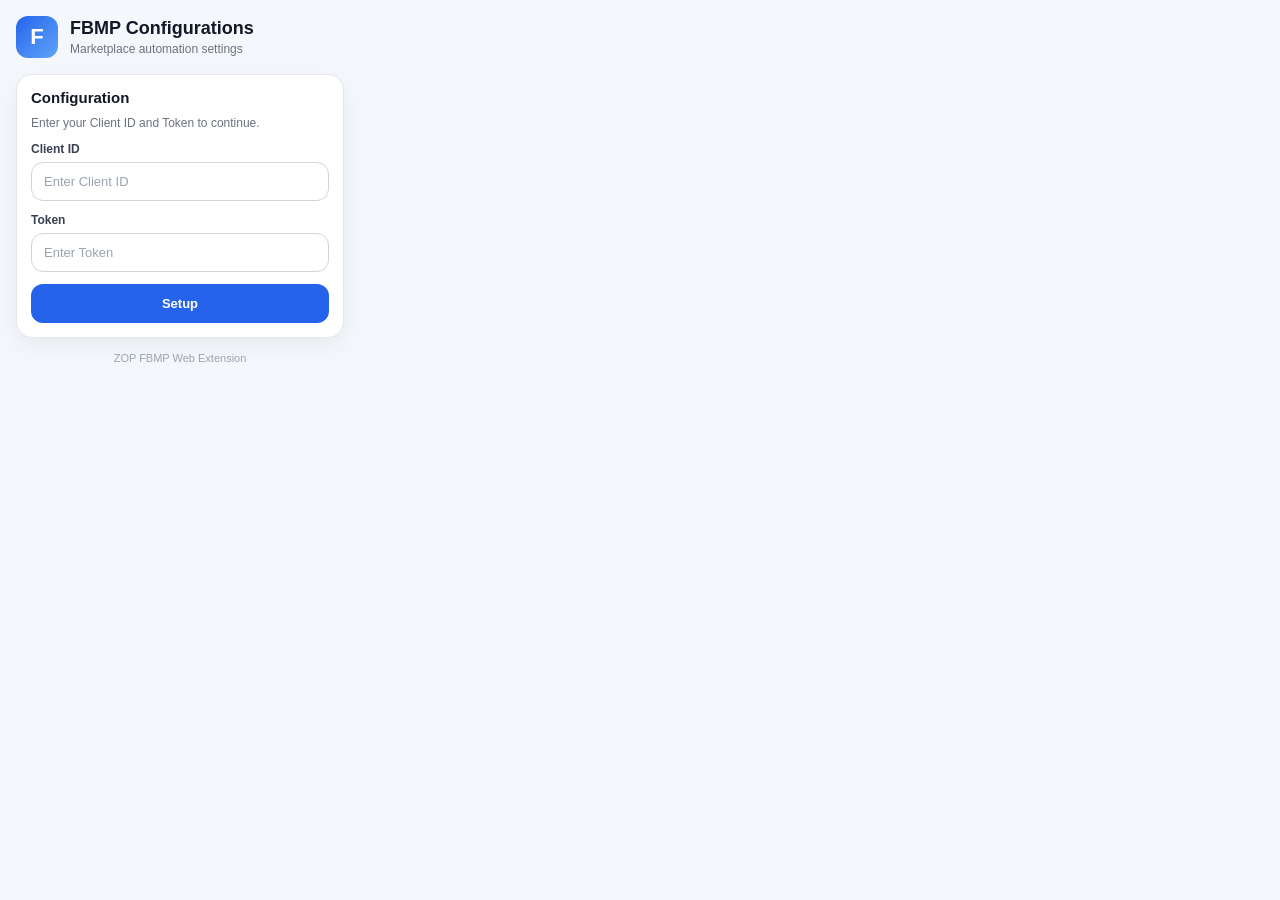
==== index.html @ ef015ee6 "FUNCTIONALITY: Ability to scrape the status of the SOLD inventory has been added." ====
<!doctype html>
<html lang="en">
  <head>
    <meta charset="UTF-8" />
    <meta name="viewport" content="width=device-width, initial-scale=1.0" />
    <title>FBMP Configurations</title>

    <link rel="stylesheet" href="css/styles.css" />
  </head>

  <body>
    <main class="popup">
      <header class="header">
        <div class="logo">F</div>
        <div class="header-text">
          <h1>FBMP Configurations</h1>
          <p>Marketplace automation settings</p>
        </div>
      </header>

      <section class="card d-none" id="connectionInformation">
        <div class="info-row">
          <span class="label">Client</span>
          <span class="value" id="clientDom"></span>
        </div>

        <div class="info-row">
          <span class="label">Token</span>
          <span class="value" id="tokenDom"></span>
        </div>

        <div class="tips">
          <div class="tip">
            <span class="tip-icon">i</span>
            <span>Select Bulk Delete maximum twice in 15 days.</span>
          </div>

          <div class="tip">
            <span class="tip-icon">i</span>
            <span
              >Mark Only Sold will mark inventories as SOLD when their status is
              SOLD in your system.</span
            >
          </div>
        </div>
      </section>
      <section class="card" id="configSection">
        <h2 class="section-title">Configuration</h2>
        <p class="section-subtitle">
          Enter your Client ID and Token to continue.
        </p>

        <form class="config-form" id="configForm">
          <div class="form-group">
            <label for="clientId">Client ID</label>
            <input
              type="text"
              id="clientIdInput"
              name="clientId"
              placeholder="Enter Client ID"
            />
          </div>

          <div class="form-group">
            <label for="token">Token</label>
            <input
              type="password"
              id="tokenInput"
              name="token"
              placeholder="Enter Token"
            />
          </div>

          <button class="btn-primary" type="submit" id="saveConfigBtn">
            Setup
          </button>
        </form>
      </section>
      <section class="card actions d-none" id="actionSection">
        <h2 class="section-title">Select Action</h2>
        <p class="section-subtitle">Choose one action to perform.</p>

        <form class="actions" id="actionForm">
          <label class="action-option">
            <input type="radio" name="action" value="publish-update" checked />
            <span class="action-title">Publish and Update</span>
          </label>

          <label class="action-option">
            <input type="radio" name="action" value="bulk-delete" />
            <span class="action-title">Only Bulk Delete</span>
          </label>

          <label class="action-option">
            <input type="radio" name="action" value="renew" />
            <span class="action-title">Only Renew</span>
          </label>

          <label class="action-option">
            <input type="radio" name="action" value="MARK_ONLY_SOLD" />
            <span class="action-title">Mark Only Sold</span>
          </label>
        </form>

        <div class="button-row">
          <button class="btn-secondary" type="button" id="resetConfigBtn">
            Back to Setup
          </button>
          <button class="btn-primary" type="button" id="proceedBtn">
            Proceed
          </button>
        </div>
      </section>
      <div class="config-status" id="configStatus"></div>

      <div class="footer">ZOP FBMP Web Extension</div>
    </main>
    <script src="js/scripts.js"></script>
  </body>
</html>
---- css/styles.css ----
* {
  box-sizing: border-box;
}

body {
  margin: 0;
  width: 360px;
  font-family: Inter, Arial, sans-serif;
  background: #f4f7fb;
  color: #1f2937;
}

.popup {
  padding: 16px;
}

.header {
  display: flex;
  align-items: center;
  gap: 12px;
  margin-bottom: 16px;
}

.logo {
  width: 42px;
  height: 42px;
  border-radius: 12px;
  background: linear-gradient(135deg, #2563eb, #60a5fa);
  display: flex;
  align-items: center;
  justify-content: center;
  color: #ffffff;
  font-size: 22px;
  font-weight: 800;
}

.header-text h1 {
  margin: 0;
  font-size: 18px;
  font-weight: 800;
  color: #111827;
}

.header-text p {
  margin: 3px 0 0;
  font-size: 12px;
  color: #6b7280;
}

.card {
  background: #ffffff;
  border: 1px solid #e5e7eb;
  border-radius: 16px;
  padding: 14px;
  margin-bottom: 14px;
  box-shadow: 0 8px 24px rgba(15, 23, 42, 0.06);
}

.info-row {
  display: flex;
  justify-content: space-between;
  gap: 12px;
  padding: 8px 0;
  border-bottom: 1px solid #f1f5f9;
  font-size: 13px;
}

.info-row:last-child {
  border-bottom: none;
}

.label {
  color: #6b7280;
  font-weight: 600;
}

.value {
  color: #111827;
  font-weight: 700;
  text-align: right;
  word-break: break-word;
}

.tips {
  display: grid;
  gap: 8px;
  margin-top: 10px;
}

.tip {
  display: flex;
  gap: 8px;
  font-size: 12px;
  line-height: 1.4;
  color: #4b5563;
  background: #f8fafc;
  border-radius: 10px;
  padding: 9px;
}

.tip-icon {
  color: #2563eb;
  font-weight: 800;
  flex: 0 0 auto;
}

.section-title {
  margin: 0 0 10px;
  font-size: 15px;
  font-weight: 800;
  color: #111827;
}

.section-subtitle {
  margin: 0 0 12px;
  font-size: 12px;
  color: #6b7280;
}

.actions {
  display: grid;
  gap: 10px;
}

.action-option {
  display: flex;
  align-items: center;
  gap: 10px;
  padding: 12px;
  border: 1px solid #e5e7eb;
  border-radius: 12px;
  cursor: pointer;
  background: #ffffff;
  transition: 0.2s ease;
}

.action-option:hover {
  border-color: #93c5fd;
  background: #f8fbff;
}

.action-option input {
  accent-color: #2563eb;
  width: 16px;
  height: 16px;
  margin: 0;
}

.action-title {
  font-size: 13px;
  font-weight: 700;
  color: #1f2937;
}

.button-row {
  display: flex;
  gap: 10px;
  margin-top: 14px;
}

button {
  width: 100%;
  border: none;
  border-radius: 12px;
  padding: 12px;
  cursor: pointer;
  font-size: 13px;
  font-weight: 800;
  transition: 0.2s ease;
}

.btn-secondary {
  background: #e5e7eb;
  color: #111827;
}

.btn-secondary:hover {
  background: #d1d5db;
}

.btn-primary {
  background: #2563eb;
  color: #ffffff;
}

.btn-primary:hover {
  background: #1d4ed8;
}

.footer {
  margin-top: 12px;
  text-align: center;
  font-size: 11px;
  color: #9ca3af;
}

.d-none {
  display: none;
}

.config-form {
  display: grid;
  gap: 12px;
}

.form-group {
  display: grid;
  gap: 6px;
}

.form-group label {
  font-size: 12px;
  font-weight: 700;
  color: #374151;
}

.form-group input {
  width: 100%;
  border: 1px solid #d1d5db;
  border-radius: 12px;
  padding: 11px 12px;
  font-size: 13px;
  color: #111827;
  background: #ffffff;
  outline: none;
  transition: 0.2s ease;
}

.form-group input:focus {
  border-color: #2563eb;
  box-shadow: 0 0 0 3px rgba(37, 99, 235, 0.12);
}

.form-group input::placeholder {
  color: #9ca3af;
}

.config-status {
  margin-top: 10px;
  font-size: 12px;
  font-weight: 700;
  color: #16a34a;
}

.config-status.error {
  color: #dc2626;
}
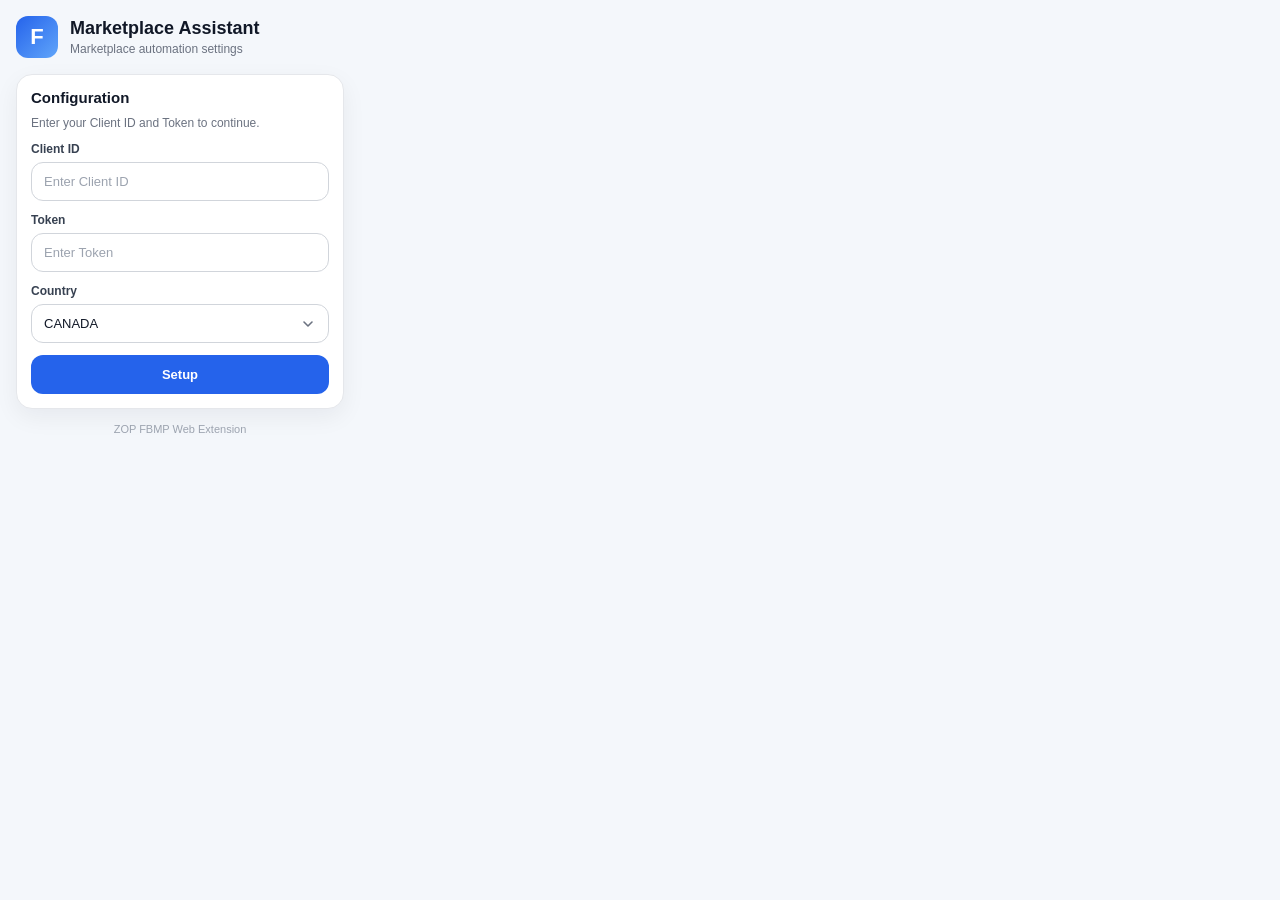
==== commit bbeb02d6: "FUNCTIONALITY: Ability to switch between countries domain has been added." ====
--- a/index.html
+++ b/index.html
@@ -3,7 +3,7 @@
   <head>
     <meta charset="UTF-8" />
     <meta name="viewport" content="width=device-width, initial-scale=1.0" />
-    <title>FBMP Configurations</title>
+    <title>Marketplace Assistant</title>
 
     <link rel="stylesheet" href="css/styles.css" />
   </head>
@@ -13,7 +13,7 @@
       <header class="header">
         <div class="logo">F</div>
         <div class="header-text">
-          <h1>FBMP Configurations</h1>
+          <h1>Marketplace Assistant</h1>
           <p>Marketplace automation settings</p>
         </div>
       </header>
@@ -70,6 +70,13 @@
               placeholder="Enter Token"
             />
           </div>
+          <div class="form-group">
+            <label for="countrySelect">Country</label>
+            <select name="country" id="countrySelect">
+              <option value="CA" selected>CANADA</option>
+              <option value="US">USA</option>
+            </select>
+          </div>
 
           <button class="btn-primary" type="submit" id="saveConfigBtn">
             Setup
@@ -82,11 +89,16 @@
 
         <form class="actions" id="actionForm">
           <label class="action-option">
-            <input type="radio" name="action" value="publish-update" checked />
+            <input
+              type="radio"
+              name="action"
+              value="PUBLISH_AND_UPDATE"
+              checked
+            />
             <span class="action-title">Publish and Update</span>
           </label>
 
-          <label class="action-option">
+          <!-- <label class="action-option">
             <input type="radio" name="action" value="bulk-delete" />
             <span class="action-title">Only Bulk Delete</span>
           </label>
@@ -94,7 +106,7 @@
           <label class="action-option">
             <input type="radio" name="action" value="renew" />
             <span class="action-title">Only Renew</span>
-          </label>
+          </label> -->
 
           <label class="action-option">
             <input type="radio" name="action" value="MARK_ONLY_SOLD" />
--- a/css/styles.css
+++ b/css/styles.css
@@ -245,3 +245,36 @@
 .config-status.error {
   color: #dc2626;
 }
+
+.form-group select {
+  width: 100%;
+  border: 1px solid #d1d5db;
+  border-radius: 12px;
+  padding: 11px 38px 11px 12px;
+  font-size: 13px;
+  color: #111827;
+  background-color: #ffffff;
+  outline: none;
+  cursor: pointer;
+  transition: 0.2s ease;
+
+  appearance: none;
+  -webkit-appearance: none;
+  -moz-appearance: none;
+
+  background-image: url("data:image/svg+xml,%3Csvg width='16' height='16' viewBox='0 0 20 20' fill='none' xmlns='http://www.w3.org/2000/svg'%3E%3Cpath d='M5 7.5L10 12.5L15 7.5' stroke='%236B7280' stroke-width='2' stroke-linecap='round' stroke-linejoin='round'/%3E%3C/svg%3E");
+  background-repeat: no-repeat;
+  background-position: right 12px center;
+  background-size: 16px;
+}
+
+.form-group select:focus {
+  border-color: #2563eb;
+  box-shadow: 0 0 0 3px rgba(37, 99, 235, 0.12);
+}
+
+.form-group select:disabled {
+  background-color: #f3f4f6;
+  color: #9ca3af;
+  cursor: not-allowed;
+}
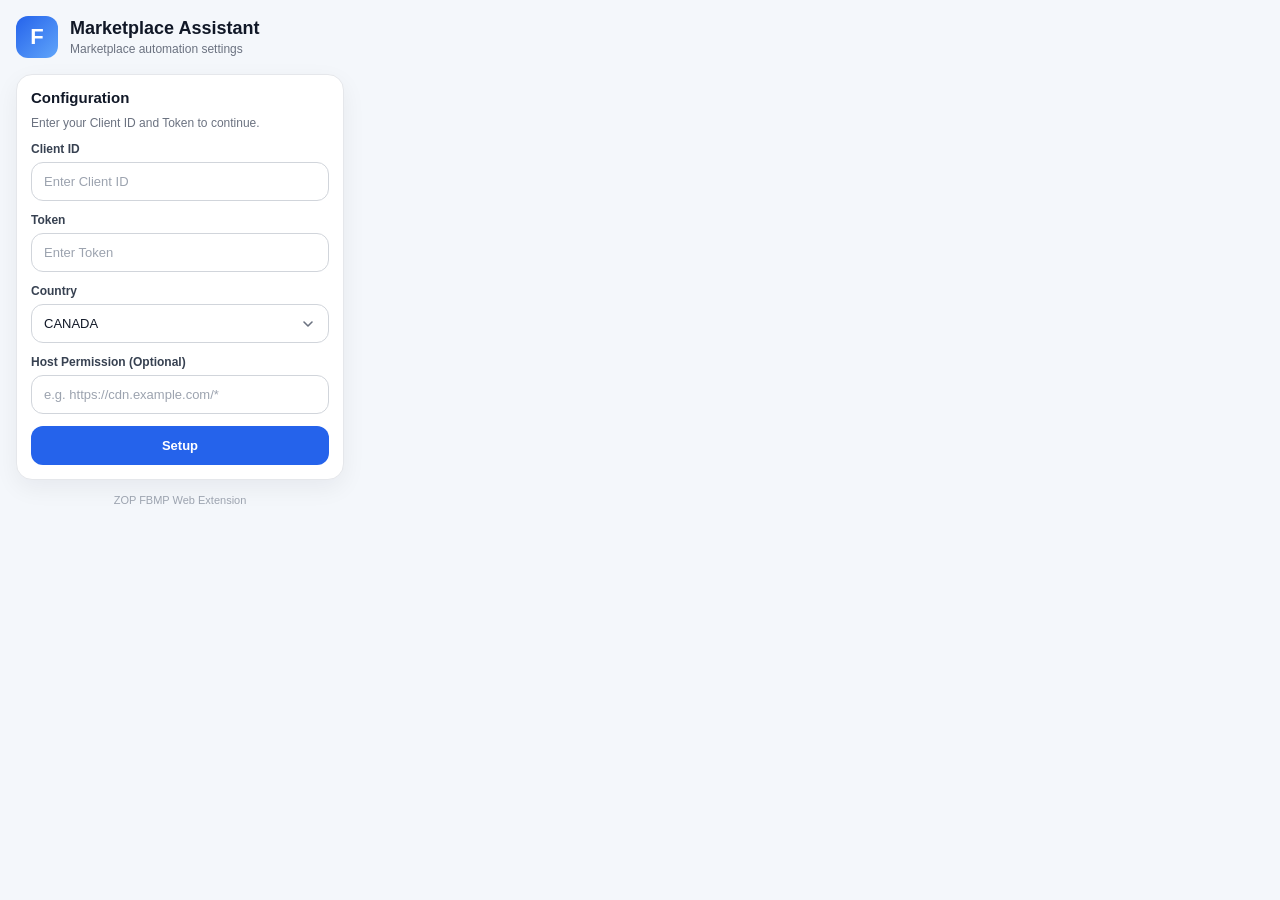
==== commit 72748fed: "Add optional host permission for image CDNs in setup" ====
--- a/index.html
+++ b/index.html
@@ -27,6 +27,11 @@
         <div class="info-row">
           <span class="label">Token</span>
           <span class="value" id="tokenDom"></span>
+        </div>
+
+        <div class="info-row d-none" id="hostPermissionRow">
+          <span class="label">Host Permission</span>
+          <span class="value" id="hostPermissionDom"></span>
         </div>
 
         <div class="tips">
@@ -78,6 +83,16 @@
             </select>
           </div>
 
+          <div class="form-group">
+            <label for="hostPermissionInput">Host Permission (Optional)</label>
+            <input
+              type="text"
+              id="hostPermissionInput"
+              name="hostPermission"
+              placeholder="e.g. https://cdn.example.com/*"
+            />
+          </div>
+
           <button class="btn-primary" type="submit" id="saveConfigBtn">
             Setup
           </button>
@@ -98,12 +113,12 @@
             <span class="action-title">Publish and Update</span>
           </label>
 
-          <!-- <label class="action-option">
-            <input type="radio" name="action" value="bulk-delete" />
+          <label class="action-option">
+            <input type="radio" name="action" value="ONLY_BULK_DELETE" />
             <span class="action-title">Only Bulk Delete</span>
           </label>
 
-          <label class="action-option">
+          <!--<label class="action-option">
             <input type="radio" name="action" value="renew" />
             <span class="action-title">Only Renew</span>
           </label> -->
@@ -121,6 +136,18 @@
           <button class="btn-primary" type="button" id="proceedBtn">
             Proceed
           </button>
+          <button
+            style="
+              color: #fff;
+              background-color: #dc3545;
+              border-color: #dc3545;
+            "
+            class="btn-danger"
+            type="button"
+            id="stopBtn"
+          >
+            Stop
+          </button>
         </div>
       </section>
       <div class="config-status" id="configStatus"></div>
